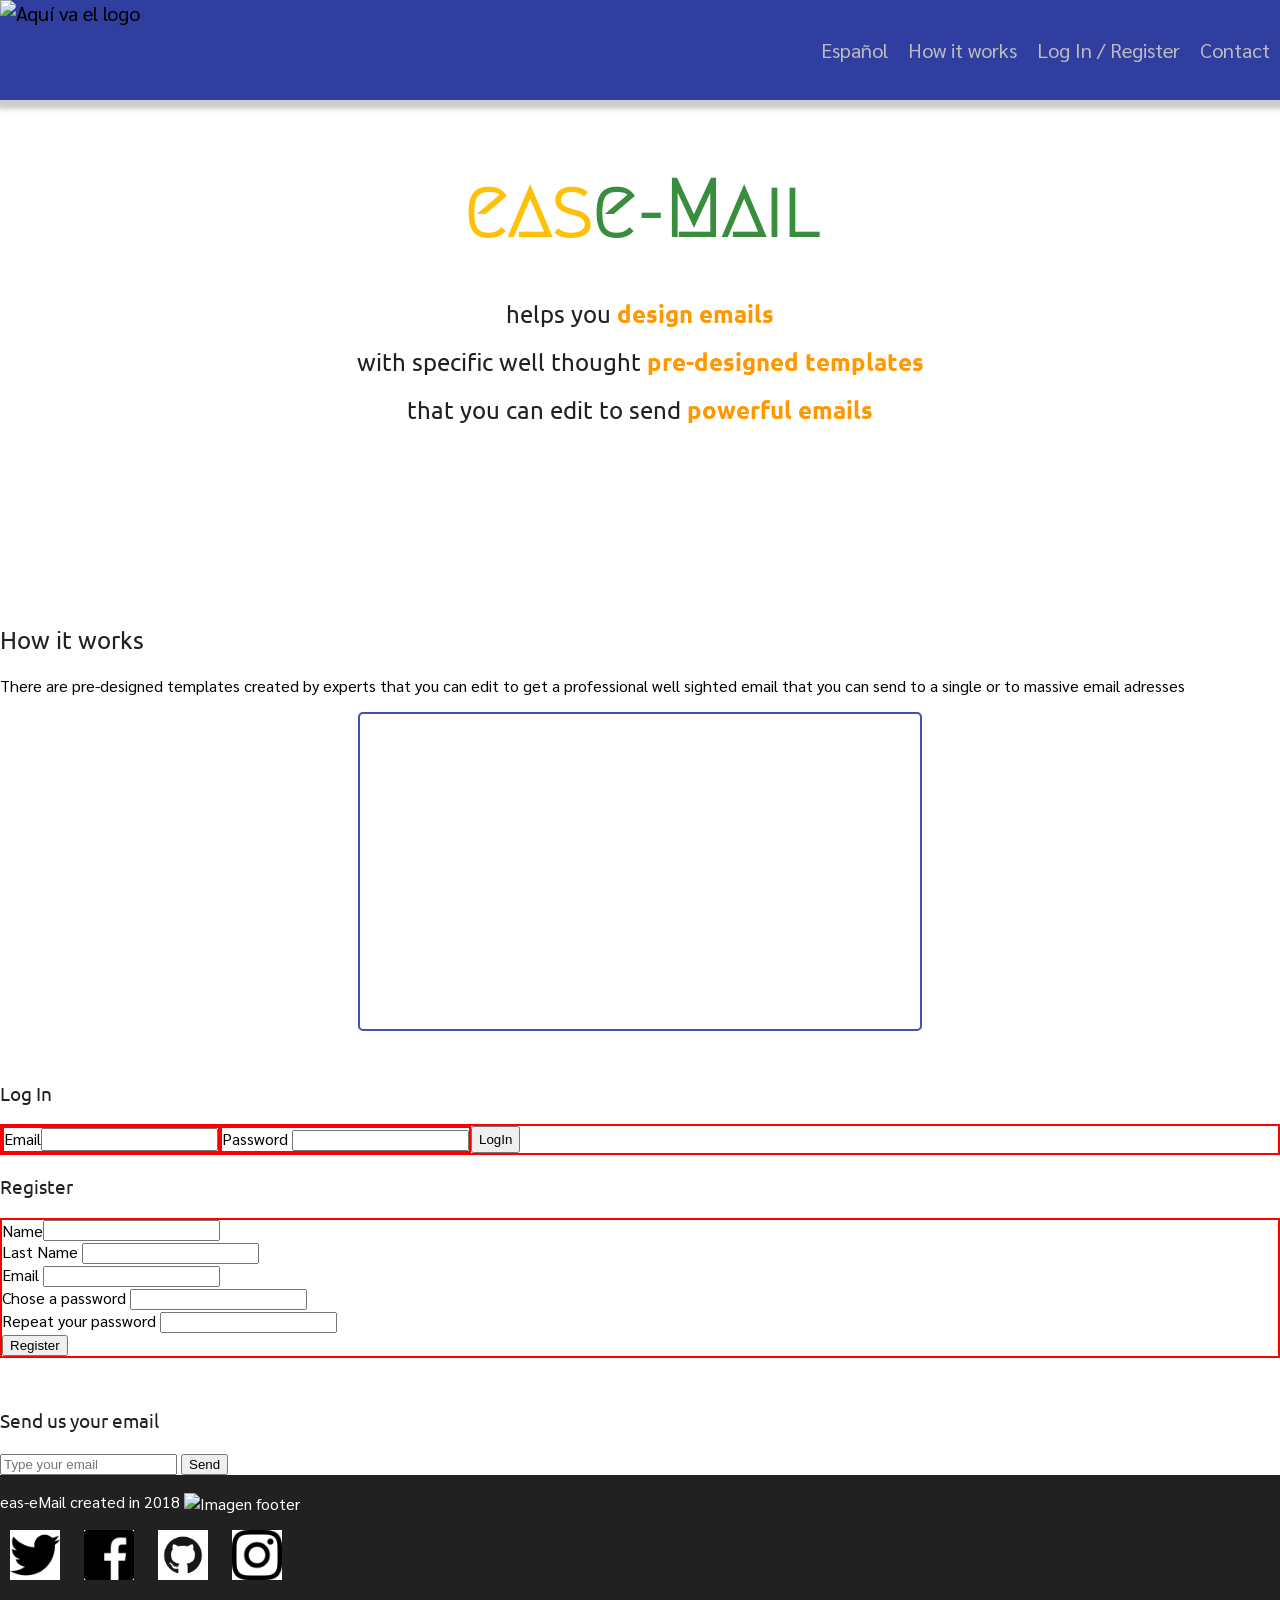
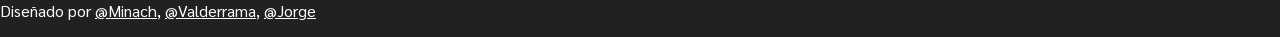
==== index.html @ adea04eb "First commit bis" ====
<!DOCTYPE html>
<html lang="es" dir="ltr">
  <head>
    <meta charset="utf-8">
    <link href="https://fonts.googleapis.com/css?family=Sarabun|Ubuntu" rel="stylesheet">
    <link href="https://fonts.googleapis.com/css?family=Megrim" rel="stylesheet">
    <link rel="stylesheet" href="CSS/main.css">
    <title>ease-Mail</title>
  </head>
  <body>
    <header class="header">
      <figure class="logo">
        <img src="" alt="Aquí va el logo" height="50">
      </figure>
      <nav class="menu">
        <ol>
          <li>
            <a class="link" href="index_esp.html">Español</a>
          </li>
          <li>
            <a class="link" href="#how-it-works">How it works</a>
          </li>
          <li>
            <a class="link" href="#login">Log In / Register</a>
          </li>
          <li>
            <a class="link" href="#contact">Contact</a>
          </li>
        </ol>
      </nav>
    </header>
    <section class="hero">
      <h1><span class="eas">eas</span><span class="email-logo">e-Mail</span> </br>helps you <strong>design emails</strong> </br>
        with specific well thought <strong>pre-designed templates</strong> </br>
        that you can edit to send <strong>powerful emails</strong>
      </h1>
      <img class="" src="" alt="">
    </section>
    <section class="functionality" id="how-it-works">
      <h2 class="functionality-title">How it works</h2>
      <p class="functionality-text">There are pre-designed templates created by experts that you can edit
        to get a professional well sighted email that you can send to a single
        or to massive email adresses
      </p>
      <iframe class="tutorial" width="560" height="315" 
      src="https://www.youtube.com/embed/ODNXVYtsfMk" frameborder="0" allow="accelerometer; autoplay; encrypted-media; gyroscope; picture-in-picture" allowfullscreen>
      </iframe>
    </section>
    
    <section class="login" id="login">
      <div class="login-form">
      <h3>Log In</h3>
      <form class="login-form-form" action="index.html" method="post">
          <div class="email-login-box">
            <label class="form-login" for="email-login">Email      </label>
            <input type="email" name="Email" value="" id="email-login">
          </div>
          <div class="password-login-box">
            <label class="form-login" for="password-login">Password</label>
            <input type="password" name="Password" value="" id="password-login">
          </div>
          <button type="button" name="button">LogIn</button>
        </form>
      </div>
      <div class=register-form>
      <h3>Register</h3>
      <form class="register-form-form" action="index.html" method="post">
        <div class="name-box">
          <label for="name">Name</label>
          <input type="text" name="Name" value="" id="name">
        </div>
        <div class="div-ln-reg">
          <label for="last-name">Last Name</label>
        <input type="text" name="Last Name" value="" id="last-name">
      </div>
        <div class="div-email-reg">
        <label for="email">Email</label>
        <input type="email" name="e-Mail" value="" id="email">
        </div>
        <div class="div-pw1-reg">
        <label for="password">Chose a password</label>
        <input type="password" name="Password" value="" id="password">
      </div>
      <div class="div-pw2-reg">
        <label for="password-repeat">Repeat your password</label>
        <input type="password" name="Password" value="" id="password-repeat">
      </div>
        <button type="button" name="button">Register</button>
      </form>
    </div>
    </section>
    <section class="contact" id="contact">
      <form class="" action="index.html" method="post">
        <h3>Send us your email</h3>
        <input type="text" placeholder="Type your email" name="" value="">
        <button type="button" name="button">Send</button>
      </form>
    </section>
    <footer class="footer">
        <div class="container">
            <div>
                <p>eas-eMail created in 2018 <img src="" width=80px height=60px alt="Imagen footer"></p>
            </div>
            <div class="social">
              <a href="https://twitter.com/ignaciomedinar" class="social-link twitter"></a>
              <a href="https://facebook.com" class="social-link facebook"></a>
              <a href="https://github.com" class="social-link github"></a>
              <a href="https://instagram.com" class="social-link instagram"></a>
            </div>
            <div>
                <p>
                    Diseñado por <a href="https://twitter.com/ignaciomedinar">@Minach</a>, <a href="https://twitter.com/ignaciomedinar">@Valderrama</a>, <a href="https://twitter.com/ignaciomedinar">@Jorge</a>
                </p>
            </div>
        </div>
    </footer>
  </body>
</html>
---- CSS/main.css ----
/* Palette generated by Material Palette - materialpalette.com/indigo/orange */

.dark-primary-color    { background: #303F9F; }
.default-primary-color { background: #3F51B5; }
.light-primary-color   { background: #C5CAE9; }
.text-primary-color    { color: #FFFFFF; }
.accent-color          { background: #FF9800; }
.primary-text-color    { color: #212121; }
.secondary-text-color  { color: #757575; }
.divider-color         { border-color: #BDBDBD; }
/*
font-family: 'Ubuntu', sans-serif;
font-family: 'Sarabun', sans-serif;
font-family: 'Megrim', cursive;
*/
.eas{
  color:#FFC107;
  font-weight: bold;
  font-family: 'Megrim', cursive;
  font-size: 80px;
}
.email-logo{
  color: #388E3c;
  font-weight: bold;
  font-family: 'Megrim', cursive;
  font-size: 80px;
}
body{
  padding: 0;
  margin: 0;
  font-family: 'Sarabun', sans-serif;
}
h1,
h2,
h3,
h4,
h5,
h6{
  font-family: 'Ubuntu', sans-serif;
  color: #212121;
  font-weight: normal;
}
h1{
  /* display: flex; */
  padding: 130px;
  text-align: center;
  /* padding-top: 100px; */
  line-height: 2;
  justify-content: space-between;
  margin-top: 0;
}

h1 strong{
  color: #FF9800;
  
}
.header{
  background-color: #303F9F;
  font-size: 20px;
  height: 100px;
  width: 100%;
  display: flex;
  justify-content: space-between;
  -moz-box-shadow:    3px 3px 5px 6px #ccc;
  -webkit-box-shadow: 3px 3px 5px 6px #ccc;
  box-shadow:         3px 3px 5px 6px #ccc;
  position: fixed;
}

.menu{
    height: inherit;
    /*justify-content: flex-end;*/
}
.header ol{
    display: flex;
    height: inherit;
}

.header ol li{
    height: inherit;
}

ol,
ul{
    margin: 0;
    padding: 0;
    list-style: none;
}

figure{
    margin: 0;
}

.header a{
    color: #BDBDBD;
    text-decoration: none;
    display: flex;
    align-items: center;
    height: inherit;
    padding: 0 10px;
    /*position:absolute;
    right: 0;*/
}

.portada-home{
  background-image: url("https://cocina-casera.com/mx/wp-content/uploads/2017/09/taco-de-carne.jpg");
  background-repeat:no-repeat;
  background-size:auto;
  background-position: center;
  height: 30vh;
  width: 100vw;
  /*height: 30%; porcentaje del contenedor padre*/
}

.tutorial{
  border: 2px #3F51B5 solid;
  border-radius: 5px;
  display: flex;
  margin: 0 auto;
}

.login{
  margin: 50px 0;
  display: flexbox;
}

.name-box{
  display: flex;

}
 .login-form-form{
  display: flex;
  border:2px red solid;
} 

.div-email-reg{

}
.div-ln-reg{

}
.register-form-form{
  display: block;
  border:2px red solid;
}
.form-login{
  display: blcok;
}
.email-login-box{
  border: 2px red solid;
  display: flex;
}
.password-login-box{
  border: 2px red solid;
}

.footer{
  color: white;
  background-color: #212121;
  display: flex;
  align-items: center;
  justify-content: space-between;
}

.footer img{
  vertical-align: middle;
}

.footer a{
  color: white;
}
.social-link{
  display: inline-block;
  width: 50px;
  height: 50px;
  margin: 0 10px;
}
.social-link.twitter{
  background-image: url('images/twitter.png');
  background-size: 50px 50px;
}
.social-link.facebook{
  background-image: url('images/facebook.png');
  background-size: 50px 50px;
}
.social-link.github{
  background-image: url('images/github.png');
  background-size: 50px 50px;
}
.social-link.instagram{
  background-image: url('images/instagram.png');
  background-size: 50px 50px;
}
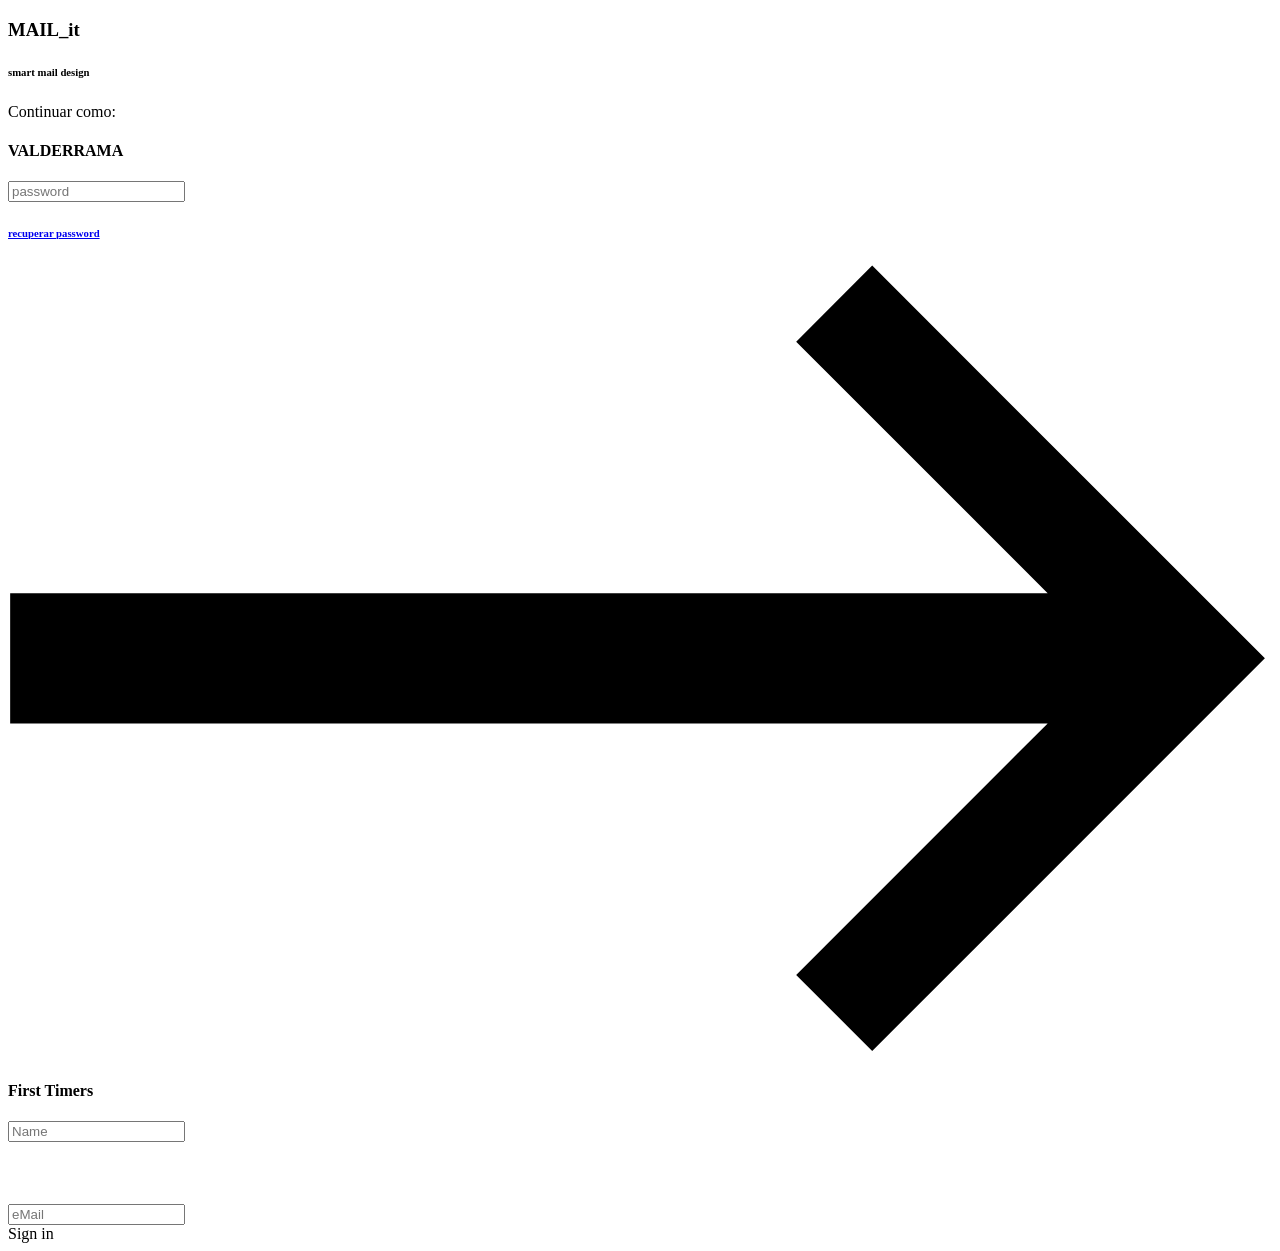
==== commit 515e2b44: "html and css updated" ====
--- a/index.html
+++ b/index.html
@@ -1,118 +1,95 @@
-<!DOCTYPE html>
-<html lang="es" dir="ltr">
-  <head>
-    <meta charset="utf-8">
-    <link href="https://fonts.googleapis.com/css?family=Sarabun|Ubuntu" rel="stylesheet">
-    <link href="https://fonts.googleapis.com/css?family=Megrim" rel="stylesheet">
-    <link rel="stylesheet" href="CSS/main.css">
-    <title>ease-Mail</title>
-  </head>
-  <body>
-    <header class="header">
-      <figure class="logo">
-        <img src="" alt="Aquí va el logo" height="50">
-      </figure>
-      <nav class="menu">
-        <ol>
-          <li>
-            <a class="link" href="index_esp.html">Español</a>
-          </li>
-          <li>
-            <a class="link" href="#how-it-works">How it works</a>
-          </li>
-          <li>
-            <a class="link" href="#login">Log In / Register</a>
-          </li>
-          <li>
-            <a class="link" href="#contact">Contact</a>
-          </li>
-        </ol>
-      </nav>
-    </header>
-    <section class="hero">
-      <h1><span class="eas">eas</span><span class="email-logo">e-Mail</span> </br>helps you <strong>design emails</strong> </br>
-        with specific well thought <strong>pre-designed templates</strong> </br>
-        that you can edit to send <strong>powerful emails</strong>
-      </h1>
-      <img class="" src="" alt="">
-    </section>
-    <section class="functionality" id="how-it-works">
-      <h2 class="functionality-title">How it works</h2>
-      <p class="functionality-text">There are pre-designed templates created by experts that you can edit
-        to get a professional well sighted email that you can send to a single
-        or to massive email adresses
-      </p>
-      <iframe class="tutorial" width="560" height="315" 
-      src="https://www.youtube.com/embed/ODNXVYtsfMk" frameborder="0" allow="accelerometer; autoplay; encrypted-media; gyroscope; picture-in-picture" allowfullscreen>
-      </iframe>
-    </section>
-    
-    <section class="login" id="login">
-      <div class="login-form">
-      <h3>Log In</h3>
-      <form class="login-form-form" action="index.html" method="post">
-          <div class="email-login-box">
-            <label class="form-login" for="email-login">Email      </label>
-            <input type="email" name="Email" value="" id="email-login">
-          </div>
-          <div class="password-login-box">
-            <label class="form-login" for="password-login">Password</label>
-            <input type="password" name="Password" value="" id="password-login">
-          </div>
-          <button type="button" name="button">LogIn</button>
-        </form>
-      </div>
-      <div class=register-form>
-      <h3>Register</h3>
-      <form class="register-form-form" action="index.html" method="post">
-        <div class="name-box">
-          <label for="name">Name</label>
-          <input type="text" name="Name" value="" id="name">
-        </div>
-        <div class="div-ln-reg">
-          <label for="last-name">Last Name</label>
-        <input type="text" name="Last Name" value="" id="last-name">
-      </div>
-        <div class="div-email-reg">
-        <label for="email">Email</label>
-        <input type="email" name="e-Mail" value="" id="email">
-        </div>
-        <div class="div-pw1-reg">
-        <label for="password">Chose a password</label>
-        <input type="password" name="Password" value="" id="password">
-      </div>
-      <div class="div-pw2-reg">
-        <label for="password-repeat">Repeat your password</label>
-        <input type="password" name="Password" value="" id="password-repeat">
-      </div>
-        <button type="button" name="button">Register</button>
-      </form>
-    </div>
-    </section>
-    <section class="contact" id="contact">
-      <form class="" action="index.html" method="post">
-        <h3>Send us your email</h3>
-        <input type="text" placeholder="Type your email" name="" value="">
-        <button type="button" name="button">Send</button>
-      </form>
-    </section>
-    <footer class="footer">
-        <div class="container">
-            <div>
-                <p>eas-eMail created in 2018 <img src="" width=80px height=60px alt="Imagen footer"></p>
-            </div>
-            <div class="social">
-              <a href="https://twitter.com/ignaciomedinar" class="social-link twitter"></a>
-              <a href="https://facebook.com" class="social-link facebook"></a>
-              <a href="https://github.com" class="social-link github"></a>
-              <a href="https://instagram.com" class="social-link instagram"></a>
-            </div>
-            <div>
-                <p>
-                    Diseñado por <a href="https://twitter.com/ignaciomedinar">@Minach</a>, <a href="https://twitter.com/ignaciomedinar">@Valderrama</a>, <a href="https://twitter.com/ignaciomedinar">@Jorge</a>
-                </p>
-            </div>
-        </div>
-    </footer>
-  </body>
-</html>
+
+<!DOCTYPE html>
+<html lang="en" dir="ltr">
+  <head>
+    <meta charset="utf-8">
+    <title>MAIL IT</title>
+<link rel="stylesheet" href="css/logIn.css">
+
+<link href="https://fonts.googleapis.com/css?family=Megrim" rel="stylesheet">
+
+  </head>
+  <body>
+
+<section class="portada">
+
+
+  <section class="tarjetaLogIn">
+      <div class="logo">
+
+          <div class="theSpace">
+          </div>
+
+          <h1 id= "tituLogo">MAIL_it</h1>
+          <h6>smart mail design</h6>
+
+      </div>
+
+
+        <div class="logIn">
+  
+
+
+
+
+  
+   <div class="logInWraper">
+
+
+
+          <p class="continuar">Continuar como:</p>
+        <h4 id="preSign">VALDERRAMA</h4>
+
+        <form id= "logForm" action="">
+          <!-- <label for="GET-name">password</label> -->
+          <input id="GET-password" type="password" name="password" maxlength="10" placeholder="password" required>
+          <!-- <label for="password">password</label> -->
+          <!-- <input type="submit" value="Save"> -->
+        </form>
+        
+
+        
+        <div class= "nextOptions">
+          <a href="#"><h6 class="recuperar">recuperar password</h6></a>
+          <a href="dashboard.html"><svg class="go" width="100%" height="100%" viewBox="0 0 134 84" version="1.1" xmlns="http://www.w3.org/2000/svg" xmlns:xlink="http://www.w3.org/1999/xlink" xml:space="preserve" xmlns:serif="http://www.serif.com/" style="fill-rule:evenodd;clip-rule:evenodd;stroke-linejoin:round;stroke-miterlimit:1.41421;"><path d="M0.228,48.703l0,-13.804l109.992,0l-26.663,-26.668l8.06,-8.06l41.631,41.63l-41.631,41.63l-8.06,-8.06l26.663,-26.668l-109.992,0Z"/></svg></a>
+        </div>
+
+
+  </div>   
+
+
+
+
+        <div class="firstTimers">
+          
+            <h4>First Timers</h4>
+
+          <form id= "logForm" action="">
+            <!-- <label for="GET-name">password</label> -->
+            <input id="GET-password" type="password" name="password" maxlength="10" placeholder="Name" required>
+            <!-- <label for="password">password</label> -->
+            <!-- <input type="submit" value="Save"> -->
+          </form>
+          
+          <h6><br /></h6>
+        
+                <!-- <h4>eMail</h4> -->
+        
+                <form id= "logForm" action="">
+                  <!-- <label for="GET-name">password</label> -->
+                  <input id="GET-password" type="password" name="password" maxlength="10" placeholder="eMail" required>
+                  <!-- <label for="password">password</label> -->
+                  <!-- <input type="submit" value="Save"> -->
+                </form>
+        </div>
+
+        <a class="bSign"> Sign in </a>
+
+      </div>
+
+    </section>
+
+    </section>
+
+  </body>
+</html>
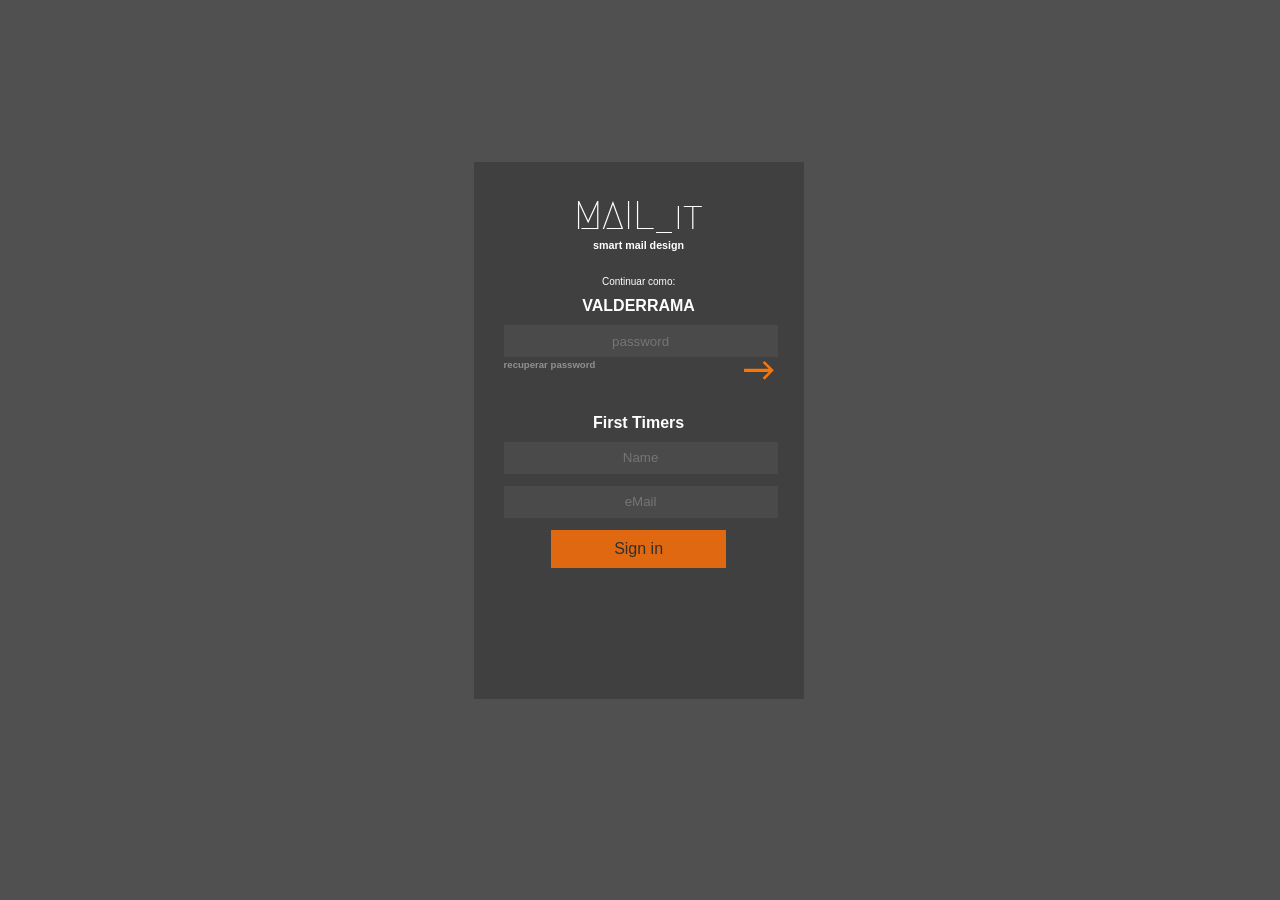
==== commit 42d18b93: "details index" ====
--- a/index.html
+++ b/index.html
@@ -33,57 +33,50 @@
 
 
   
-   <div class="logInWraper">
+      <div class="logInWraper">
 
 
 
-          <p class="continuar">Continuar como:</p>
-        <h4 id="preSign">VALDERRAMA</h4>
+            <p class="continuar">Continuar como:</p>
+            <h4 id="preSign">VALDERRAMA</h4>
 
-        <form id= "logForm" action="">
-          <!-- <label for="GET-name">password</label> -->
-          <input id="GET-password" type="password" name="password" maxlength="10" placeholder="password" required>
-          <!-- <label for="password">password</label> -->
-          <!-- <input type="submit" value="Save"> -->
-        </form>
-        
+            <form id= "logForm" action="">
+              <!-- <label for="GET-name">password</label> -->
+              <input id="GET-password" type="password" name="password" maxlength="10" placeholder="password" required>
+              <!-- <label for="password">password</label> -->
+              <!-- <input type="submit" value="Save"> -->
+            </form>
+            
 
-        
-        <div class= "nextOptions">
-          <a href="#"><h6 class="recuperar">recuperar password</h6></a>
-          <a href="dashboard.html"><svg class="go" width="100%" height="100%" viewBox="0 0 134 84" version="1.1" xmlns="http://www.w3.org/2000/svg" xmlns:xlink="http://www.w3.org/1999/xlink" xml:space="preserve" xmlns:serif="http://www.serif.com/" style="fill-rule:evenodd;clip-rule:evenodd;stroke-linejoin:round;stroke-miterlimit:1.41421;"><path d="M0.228,48.703l0,-13.804l109.992,0l-26.663,-26.668l8.06,-8.06l41.631,41.63l-41.631,41.63l-8.06,-8.06l26.663,-26.668l-109.992,0Z"/></svg></a>
-        </div>
+            
+            <div class= "nextOptions">
+              <a href="#"><h6 class="recuperar">recuperar password</h6></a>
+              <a href="dashboard.html"><svg class="go" width="100%" height="100%" viewBox="0 0 134 84" version="1.1" xmlns="http://www.w3.org/2000/svg" xmlns:xlink="http://www.w3.org/1999/xlink" xml:space="preserve" xmlns:serif="http://www.serif.com/" style="fill-rule:evenodd;clip-rule:evenodd;stroke-linejoin:round;stroke-miterlimit:1.41421;"><path d="M0.228,48.703l0,-13.804l109.992,0l-26.663,-26.668l8.06,-8.06l41.631,41.63l-41.631,41.63l-8.06,-8.06l26.663,-26.668l-109.992,0Z"/></svg></a>
+            </div>
 
 
-  </div>   
+      </div>   
 
 
 
 
-        <div class="firstTimers">
-          
-            <h4>First Timers</h4>
+      <div class="firstTimers">
+              
+              <h4>First Timers</h4>
 
-          <form id= "logForm" action="">
-            <!-- <label for="GET-name">password</label> -->
-            <input id="GET-password" type="password" name="password" maxlength="10" placeholder="Name" required>
-            <!-- <label for="password">password</label> -->
-            <!-- <input type="submit" value="Save"> -->
-          </form>
-          
-          <h6><br /></h6>
-        
-                <!-- <h4>eMail</h4> -->
-        
-                <form id= "logForm" action="">
-                  <!-- <label for="GET-name">password</label> -->
-                  <input id="GET-password" type="password" name="password" maxlength="10" placeholder="eMail" required>
-                  <!-- <label for="password">password</label> -->
-                  <!-- <input type="submit" value="Save"> -->
-                </form>
-        </div>
+              <form id= "logForm" action="">
+                <input id="GET-name" type="text" name="name" maxlength="20" placeholder="Name" required>
+              </form>
+              
+              <h6><br /></h6>
 
-        <a class="bSign"> Sign in </a>
+              <form id= "logForm" action="">
+                <input id="GET-eMail" type="text" name="eMail" maxlength="30" placeholder="eMail" required>
+              </form>
+            
+            </div>
+
+            <a href="#" class="bSign"> Sign in </a>
 
       </div>
 
--- a/css/logIn.css
+++ b/css/logIn.css
@@ -0,0 +1,189 @@
+h1, h2, h3, h4, h5, h6, form, body{
+  font-family: helvetica;
+}
+
+
+body{
+  background-color: #505050;
+  position: absolute;
+  margin: 0;
+  width: 100%;
+  height: 100%;
+}
+
+
+.portada{
+  /* width: 100%;
+  height: 100%; */
+  position: relative;
+  padding: 18vh 37vw;
+
+}
+
+
+
+.logo{
+
+  width: 100%;
+  /* height: 40%; */
+  margin: 0;
+}
+
+.logo h2, h6{
+  font-family: helvetica;
+  color: #ffffff;
+  margin: 0 auto;
+  text-align: center;
+}
+
+#tituLogo{
+  font-family: Megrim;
+  font-weight: lighter;
+  color: #ffffff;
+  margin: 0 auto;
+  font-size: 2.5em;
+  text-align: center;
+}
+
+
+
+.theSpace{
+  /* background-color: chocolate; */
+  height: 50%;
+}
+
+
+#logForm{
+  height: fit-content;
+  background-color: darkseagreen;
+  
+}
+
+
+.firstTimers{
+  margin-top: 20px;
+  display: grid;
+  width: 100%;
+
+
+
+}
+
+
+.logInWraper{
+
+  width: 100%;
+}
+
+.logIn{
+  
+  width: 100%;
+  height: fit-content;
+  margin: 0px auto;
+  display: flex;
+  flex-flow: row wrap;
+}
+
+
+.logIn h4{
+  font-family: helvetica;
+  color: #ffffff;
+  margin: 10px auto;
+  text-align: center;
+}
+
+
+
+input:-internal-autofill-selected {
+  background-color: #303030 !important;
+  background-image: none !important;
+  color: rgb(0, 0, 0) !important;
+}
+
+
+
+input[type=password]{
+width: 100%;
+margin: 0px auto;
+display: block;
+height: 30px;
+text-align: center;
+background-color: #4a4a4a;
+border: none;
+color: #ffffff;
+}
+
+
+
+input[type=text]{
+  width: 100%;
+  margin: 0px auto;
+  display: block;
+  height: 30px;
+  text-align: center;
+  background-color: #4a4a4a;
+  border: none;
+  color: #ffffff;
+  }
+
+
+input:focus{
+  outline: #fb7502 auto 5px;
+
+}
+
+.continuar{
+  margin: 25px 61px 0px;
+  font-size: 10px;
+  color: white;
+  /* flex: none; */
+  text-align: center;
+}
+
+.bSign{
+  background-color: #df6811;
+  width: 50%;
+  margin: 12px auto;
+  text-align: center;
+  padding: 10px 20px;
+  color: #303030;
+  text-decoration: none;
+}
+
+.nextOptions{
+  margin: 2px auto;
+  height: max-content;
+/* background-color: darkgreen; */
+  display: flex;
+  justify-content: space-between;
+  flex: 1 100%;
+
+
+}
+
+.nextOptions a{
+  text-decoration: none;
+}
+
+.recuperar{
+  text-align: left;
+  color: #909090;
+  font-size: 0.6em;
+}
+
+.go{
+  fill: #fb7502;
+  text-decoration: none;
+  width: 30px;
+  margin: 0;
+  font-size: 2em;
+}
+
+.tarjetaLogIn{
+  padding: 30px;
+  /* top: 40px; */
+  width: 30vh;
+  height: 53vh;
+  background: #404040;
+
+}
